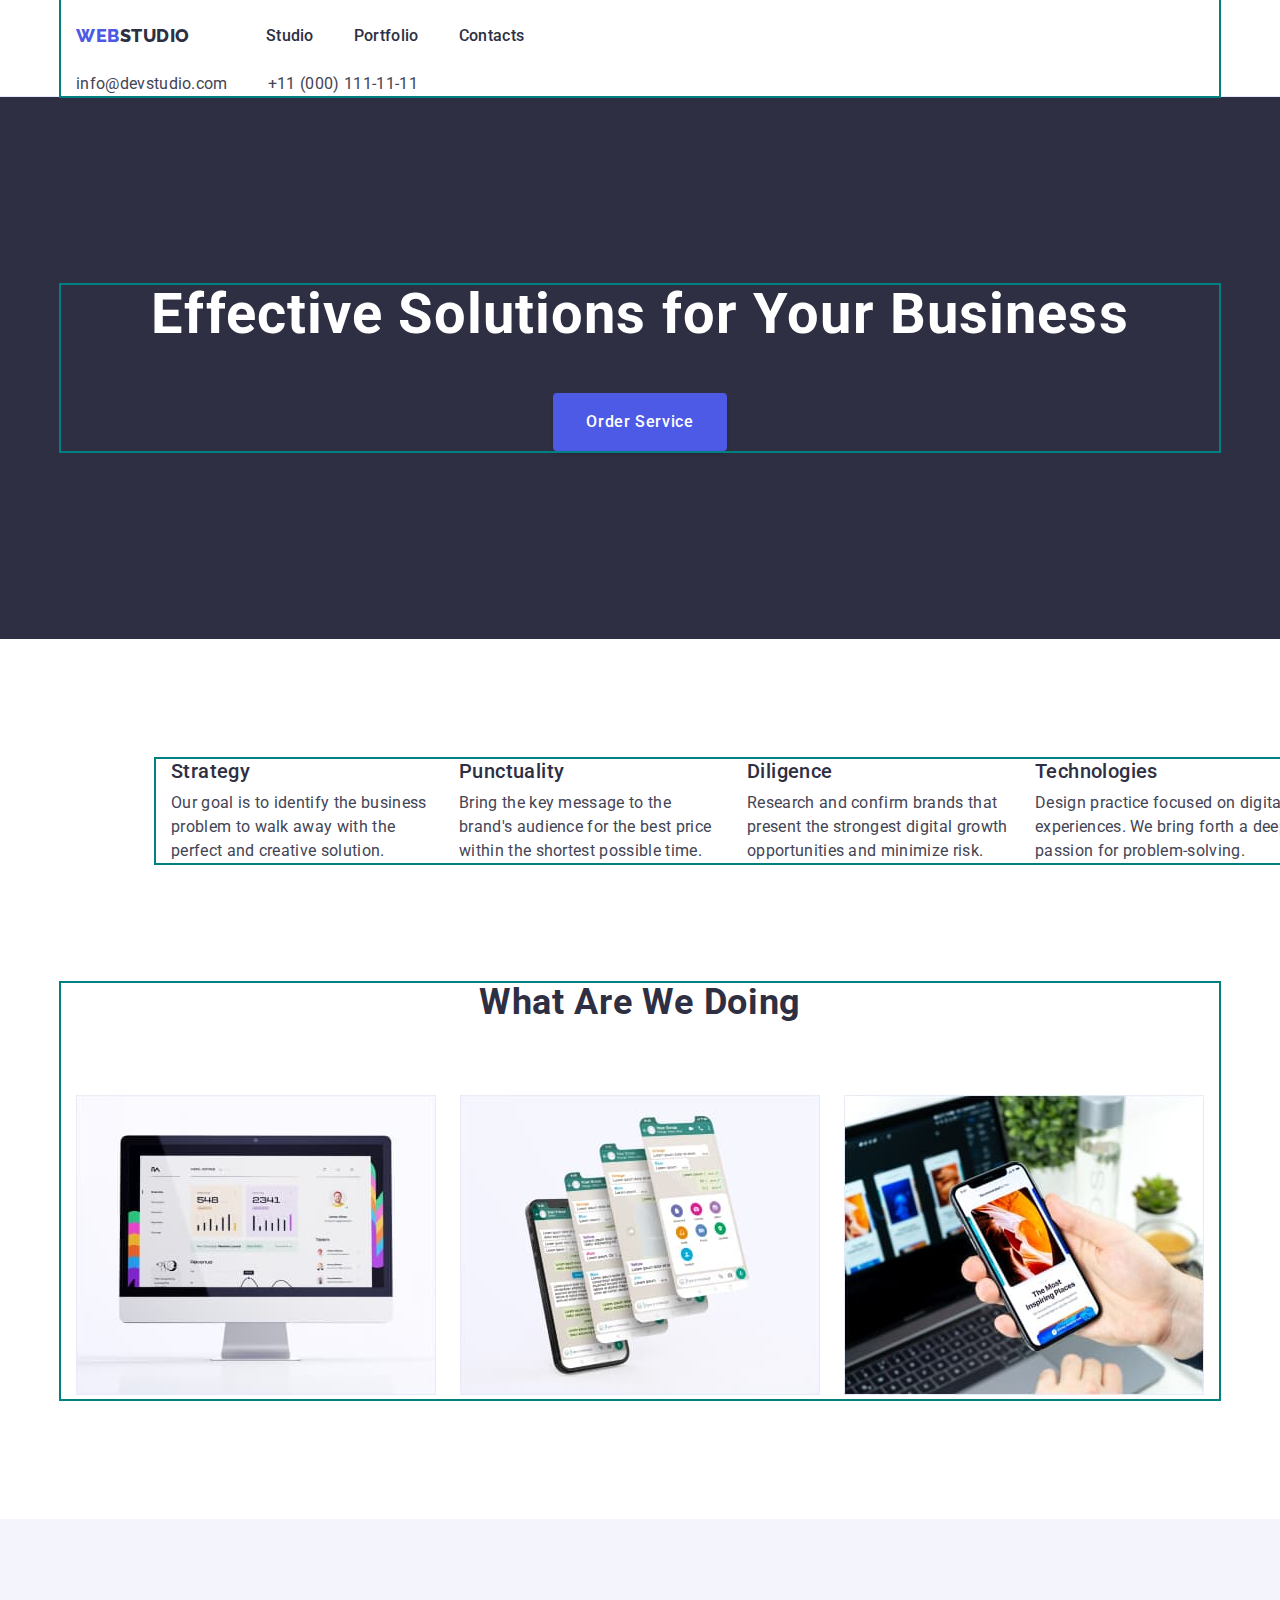
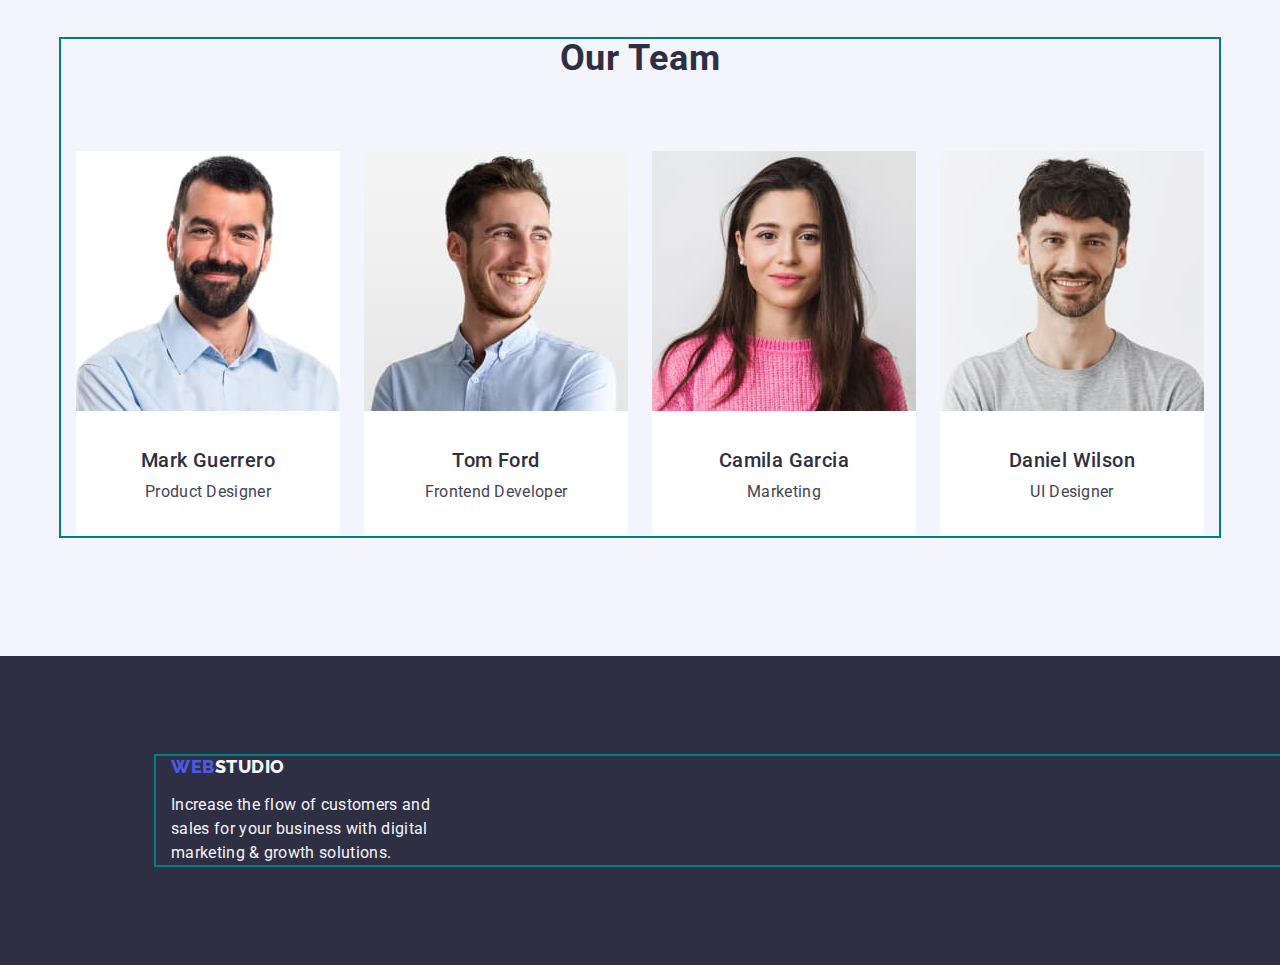
==== index.html @ 8ded78af "3333" ====
<!DOCTYPE html>
<html lang="en">
<head>
    <meta charset="UTF-8">
    <meta http-equiv="X-UA-Compatible" content="IE=edge">
    <meta name="viewport" content="width=device-width, initial-scale=1.0">
    <title>Homework</title>
    <link rel="preconnect" href="https://fonts.googleapis.com">
<link rel="preconnect" href="https://fonts.gstatic.com" crossorigin>
<link href="https://fonts.googleapis.com/css2?family=Raleway:wght@800&family=Roboto:wght@400;500;700&display=swap" rel="stylesheet">
<link rel="stylesheet" href="https://cdn.jsdelivr.net/npm/modern-normalize@1.1.0/modern-normalize.min.css"/>
<link rel="stylesheet" href="./css/styles.css" />
</head>
<body>
    <!-- =============== HEADER =============== -->
<header class="page-header">
    <div class="container">
        <nav class="page-navigation">
            <a class="logo link" href="./index.html" rel="noopener noreferrer">Web<span class="logo-span">Studio</span>
            </a>
            <ul class="nav-list">
                <li class="nav-item">
                    <a class="nav-link" href="./index.html" rel="noopener noreferrer">Studio</a>
                </li>
                <li class="nav-item">
                    <a class="nav-link" href="./portfolio.html" rel="noopener noreferrer">Portfolio</a>
                </li>
                <li class="nav-item">
                    <a class="nav-link" href="" rel="noopener noreferrer">Contacts</a>
                </li>
            </ul>
        </nav>
              <address class="page-address">
            <ul class="address-list">
                <li class="address-item">
                    <a class="header-contacts" href="mailto:info@devstudio.com">info@devstudio.com</a>
                </li>
                <li class="address-item">
                    <a class="header-contacts" href="tel:+110001111111">+11 (000) 111-11-11</a>
                </li>
            </ul>
        </address>
    </div>
 </header>
<main>
    <!-- =============== HERO =============== -->
    <section class="hero-section">
      <div class="container"><h1 class="hero-title">Effective Solutions
        for Your Business</h1>
    <button class="hero-btn" type="button">Order Service</button>
</div>
       
    </section>
    <!-- =============== ADVANTAGES =============== -->
    <section class="advantages-section">
       <div class="container">
        <h2 hidden>ADVANTAGES</h2>
        <ul class="advantages-list">
            <li class="advantages-item">
                <h3 class="advantages-title">
                    Strategy
                </h3>
                <p class="advantages-suptitle">Our goal is to identify the business
                    problem to walk away with the perfect and creative solution. </p>
            </li>
            <li class="advantages-item">
                <h3 class="advantages-title">
                    Punctuality
                </h3>
                <p class="advantages-suptitle">Bring the key message to the brand's audience for the best price within the
                    shortest possible time.</p>
            </li>
            <li class="advantages-item">
                <h3 class="advantages-title">
                    Diligence
                </h3>
                <p class="advantages-suptitle">Research and confirm brands that present the strongest digital growth
                    opportunities and minimize risk.</p>
            </li>
            <li class="advantages-item">
                <h3 class="advantages-title">
                    Technologies
                </h3>
                <p class="advantages-suptitle">Design practice focused on digital experiences. We bring forth a deep passion for
                    problem-solving.</p>
            </li>
        </ul>
       </div>
    </section>
    <!-- =============== ACTIVITY =============== -->
    <section class="activity-section">
        <div class="container">
            <h2 class="activity-title">What are we doing</h2>
            <ul class="activity-list">
                <li class="activity-item">
                    <img class="activity-img" src="./images/image1.jpg" alt="computer's version" width="360">
                </li>
                <li class="activity-item">
                    <img class="activity-img" src="./images/image2.jpg" alt="massenger's version" width="360">
                </li>
                <li class="activity-item">
                    <img class="activity-img" src="./images/image3.jpg" alt="mobile's version" width="360">
                </li>
            </ul>
        </div>
        </section>
    <!-- =============== OUR TEAM =============== -->
    <section class="team-section">
        <div class="container">
<h2 class="team-title">Our Team</h2>
<ul class="team-list">
    <li class="team-item">
        <img class="team-img" src="./images/image4.jpg" alt="Mark's photo" width="264">
        <h3 class="team-name">Mark Guerrero</h3>
        <p class="team-suptitle">Product Designer</p>
    </li>
    <li class="team-item">
        <img class="team-img" src="./images/image5.jpg" alt="Tom's photo" width="264">
        <h3 class="team-name">Tom Ford</h3>
        <p class="team-suptitle">Frontend Developer</p>
    </li>
    <li class="team-item">
        <img class="team-img" src="./images/image6.jpg" alt="Camila's photo" width="264">
        <h3 class="team-name">Camila Garcia</h3>
        <p class="team-suptitle">Marketing</p>
    </li>
    <li class="team-item">
        <img class="team-img" src="./images/image7.jpg" alt="Daniel's photo" width="264">
        <h3 class="team-name">Daniel Wilson</h3>
        <p class="team-suptitle">UI Designer</p>
    </li>
</ul>
        </div>

    </section>
</main>
<!-- =============== FOOTER =============== -->
    <footer class="footer-section">
       <div class="container">
        <a class="logo" href="./index.html" rel="noopener noreferrer">Web<span class="footer-logo">Studio</span>
        </a>
        <p class="footer-suptitle">Increase the flow of customers and sales for your business with digital marketing & growth
            solutions.</p>
       </div>
    </footer>
 
</body>
</html>
---- css/styles.css ----
:root 
{--main-bg-color: #FFFFFF;
--iris-btn-background: #4D5AE5;
--main-text-color: #2E2F42;
--slate-contacts-color: #434455;
--hover-ocean-color: #404BBF;
--cloud-suptitle-light: #F4F4FD;}

body 
{font-family: "Roboto", sans-serif;
    background-color: var(--main-bg-color);
    color: var(--slate-contacts-color);
font-style: normal;}

a {text-decoration: none;}
ul, ol {
  list-style-type: none;
  margin: 0;
  padding: 0;}
h1,
h2,
h3,
h4,
h5,
h6,
p {margin: 0;}

.container 
{width: 1158px;
outline: 2px solid teal;
margin: 0 auto;
padding: 0 15px;}

    /* ========= HEADER ========= */
   .page-header 
   {
    display: flex;
    border-bottom: 1px solid #e7e9fc;
    }

    .page-navigation
     {display: flex;
    align-items: center;}

.logo 
{font-family: 'Raleway', sans-serif;
    font-weight: 800;
    font-size: 18px;
    line-height: 1.17;
     letter-spacing: 0.03em;
    text-transform: uppercase;
    color: var(--iris-btn-background);}

    .logo-span
    {font-family: 'Raleway', sans-serif;
        font-weight: 800;
        font-size: 18px;
        line-height: 1.17;
          letter-spacing: 0.03em;
        text-transform: uppercase;    
        color: var(--main-text-color);
      margin-right: 76px;}

.nav-list
{display: flex;
gap: 40px;}

.nav-item {padding: 24px 0;}

 .nav-link 
 {  font-weight: 500;
  
    font-size: 16px;
    line-height: 1.5;
    letter-spacing: 0.02em;
    color: var(--main-text-color);}

    .nav-link:hover,
        .nav-link:focus 
        {color: var(--hover-ocean-color);}

    .page-address
    {font-style: normal;

  }

    .address-list {display: flex; 
    gap: 40px; 
  margin-left: auto;  }
    
  
    .header-contacts
    {   font-weight: 400;
        font-size: 16px;
        line-height: 1.5;
        letter-spacing: 0.02em;
        color: var(--slate-contacts-color);
     }

.header-contacts:hover,
.header-contacts:focus 
{color: var(--hover-ocean-color);}

        /* ========= HERO ========= */

 .hero-section
   {background-color: var(--main-text-color);
  padding: 188px 0;
  text-align: center;
  }

 .hero-title 
  {font-weight: 700;
    font-size: 56px;
    line-height: 1.07;
    
    letter-spacing: 0.02em;
    color: var(--main-bg-color);
  margin-bottom: 48px;}

    .hero-btn
    {font-family: "Roboto", sans-serif;
    display: inline-block;
  margin: 0 auto;
font-weight: 500;
    font-size: 16px;
  line-height: 1.5;
    letter-spacing: 0.04em;
  color: var(--main-bg-color);
    background-color: var(--iris-btn-background);
    cursor: pointer; 
  box-shadow: 0px 4px 4px rgba(0, 0, 0, 0.15);
      border-radius: 4px;
     padding: 16px 32px;
    border: 1px solid transparent;}
                  
  .hero-btn:hover,
  .hero-btn:focus
        { background-color: var(--hover-ocean-color);} 

        /* ========= ADVANTAGES ========= */
  .advantages-section {padding: 120px 156px;
 }
  

        .advantages-list 
        {display: flex;
            gap: 24px;}

  .advantages-item {width: 264px;}

        .advantages-title
        {font-weight: 500;
          font-size: 20px;
          line-height: 1.2;
          letter-spacing: 0.02em;      
          color: var(--main-text-color);
        margin-bottom: 8px;}

          .advantages-suptitle
          {font-weight: 400;
            font-size: 16px;
            line-height: 1.5;
           letter-spacing: 0.02em;
           color: var(--slate-contacts-color);}

           /* ========= ACTIVITY ========= */
.activity-section {padding-bottom: 120px;}

.activity-title
{font-weight: 700;
  font-size: 36px;
  line-height: 1.11;
  text-align: center;
  letter-spacing: 0.02em;
  text-transform: capitalize;
  color: var(--main-text-color);
margin-bottom: 72px;}

.activity-list
 {
   display: flex;
   gap: 24px;
 }

 /* ========= OUR TEAM ========= */
.team-section {background-color: var(--cloud-suptitle-light);
 padding-top: 120px;
 padding-bottom: 120px; 
}

.team-title
{font-weight: 700;
  font-size: 36px;
  line-height: 1.11;
  text-align: center;
  letter-spacing: 0.02em;
  text-transform: capitalize;
  color: var(--main-text-color);

margin-bottom: 72px;}

  .team-list  {
     display: flex;
     gap: 24px;
   }
  
  .team-item {background-color: var(--main-bg-color);
  width: calc((100% - 72px) / 4);}

  .team-name
  {font-weight: 500;
    font-size: 20px;
    line-height: 24px;
    text-align: center;
    letter-spacing: 0.02em;
      color: var(--main-text-color);
    padding: 32px 16px 0 16px;
  margin-bottom: 8px;}

      .team-suptitle
      {font-weight: 400;
        font-size: 16px;
        line-height: 24px;
        text-align: center;
        letter-spacing: 0.02em;
              color: var(--slate-contacts-color);
            padding-bottom: 32px;}

/* ========= FOOTER ========= */
.footer-section
{background-color: var(--main-text-color);
padding: 100px 0 100px 156px;
}

.logo
{font-family: 'Raleway', sans-serif;
  font-weight: 800;
  font-size: 18px;
  line-height: 1.17;
  letter-spacing: 0.03em;
  text-transform: uppercase;
  color: var(--iris-btn-background);}

  .footer-logo
  {font-family: 'Raleway', sans-serif;
    font-weight: 800;
    font-size: 18px;
    line-height: 1.17;
         letter-spacing: 0.03em;
    text-transform: uppercase;
      color: var(--cloud-suptitle-light);}

  .footer-suptitle
  {font-weight: 400;
    font-size: 16px;
    line-height: 1.5; 
    letter-spacing: 0.02em;
    color: var(--cloud-suptitle-light);
  width: 264px;
margin-top: 16px;}

    /* ========= PORTFOLIO ========= */
.portfolio-section 
{padding-top: 76px;
padding-bottom: 120px;}

.portfolio-btn-list 
{display: flex;
justify-content: center;
  gap: 24px;
margin-bottom: 72px;
padding: 0 427px 0 427px;}
  
.portfolio-btn
    {font-family: "Roboto", sans-serif;
      display: inline-block;
      font-weight: 500;
      font-size: 16px;
      line-height: 1.5;
      letter-spacing: 0.04em;
box-shadow: 0px 3px 1px rgba(0, 0, 0, 0.1), 0px 2px 1px rgba(0, 0, 0, 0.08), 0px 2px 2px rgba(0, 0, 0, 0.12);
  border-radius: 4px;
          color: var(--iris-btn-background);
        background-color: var(--cloud-suptitle-light);
      cursor: pointer;
    padding: 12px 24px; 
  
    border: 1px solid #e7e9fc;
    
    
}

      .portfolio-btn:hover,
      .portfolio-btn:focus
      {background-color: var(--hover-ocean-color);
        color: var(--main-bg-color); 
      border: 1px solid transparent;     }

.portfolio-image-list
{display: flex;
flex-wrap: wrap;
column-gap: 24px;
row-gap: 48px;

}

.portfolio-image-item
{border: 1px solid #E7E9FC;
  width: calc((100% - 48px) / 3);
}

.portfolio-image-title
{font-weight: 500;
  font-size: 20px;
  line-height: 1.2;
  letter-spacing: 0.02em;
  color: var(--main-text-color);
padding-top: 32px;
padding-left: 16px;
margin-bottom: 8px;}

  .portfolio-image-suptitle
  {font-weight: 400;
    font-size: 16px;
    line-height: 1.5;
      letter-spacing: 0.02em;
      color: var(--slate-contacts-color);
    padding-left: 16px;
  padding-bottom: 32px;}
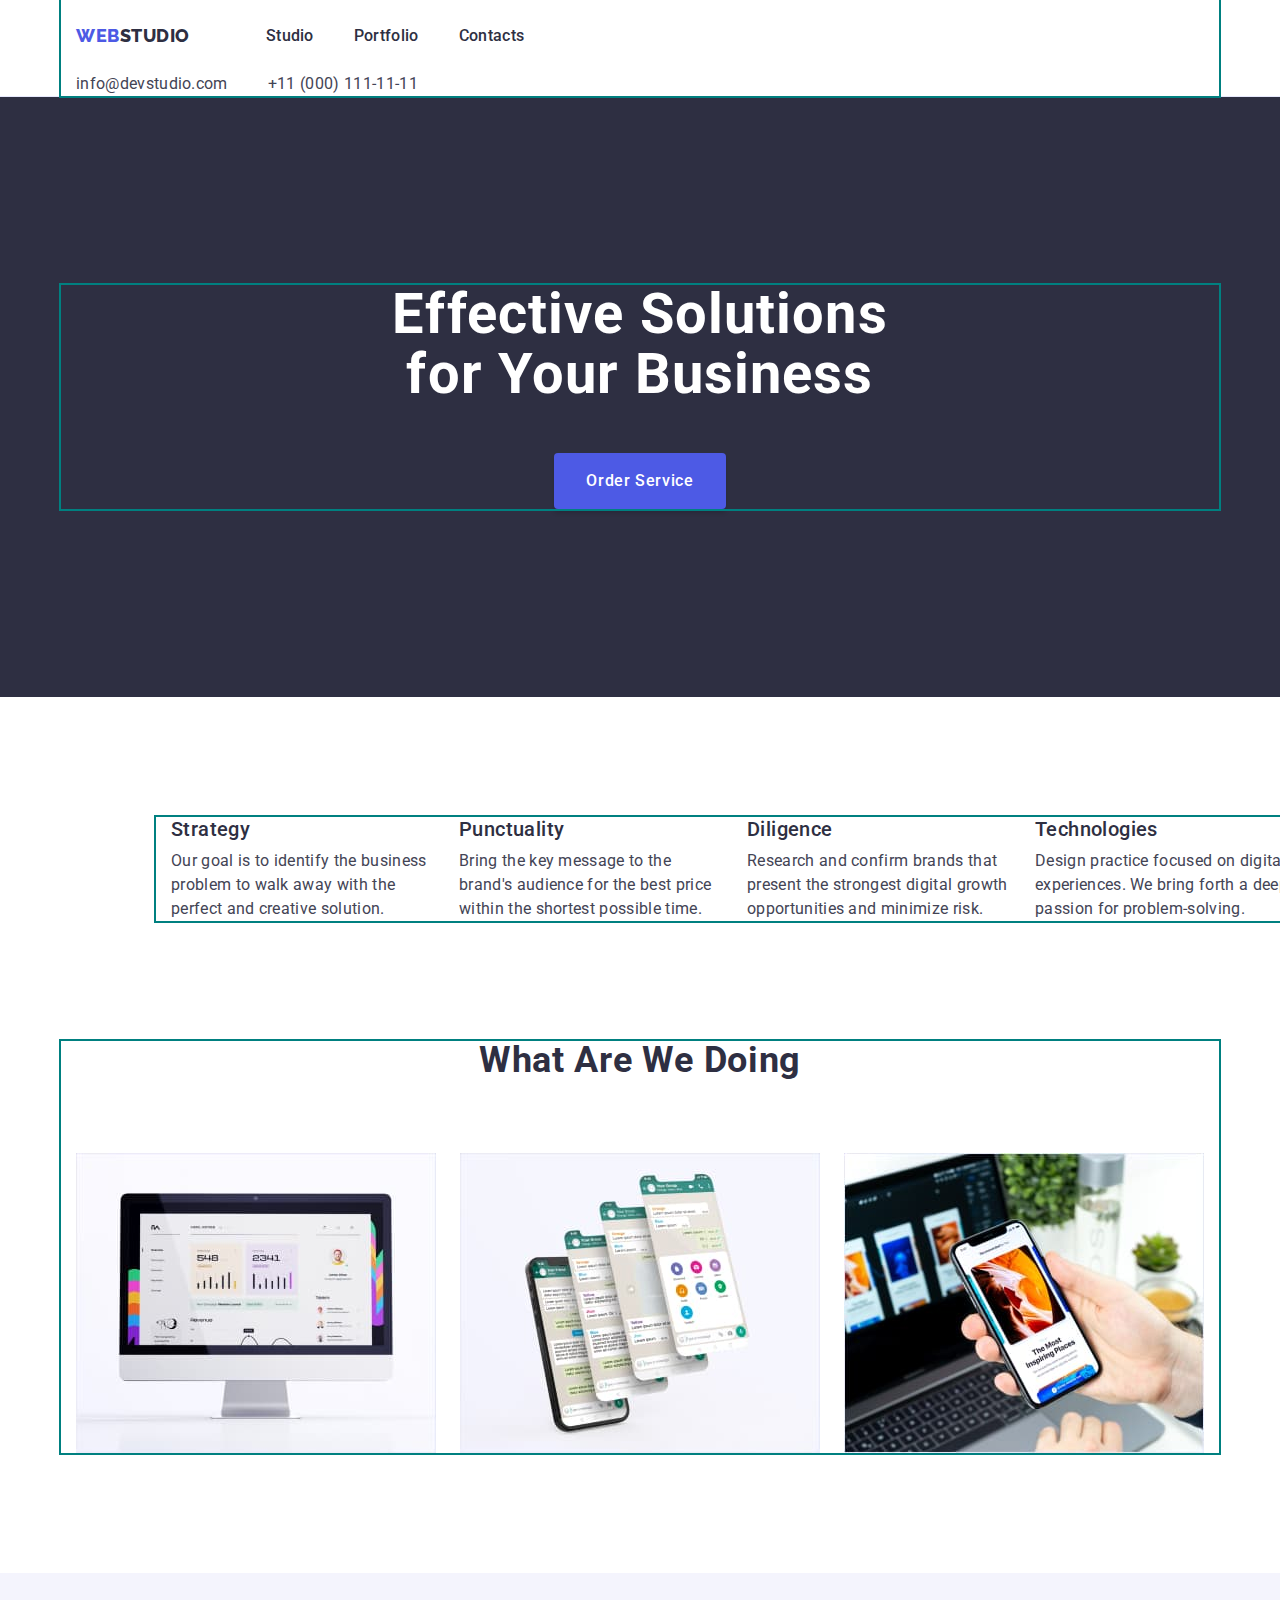
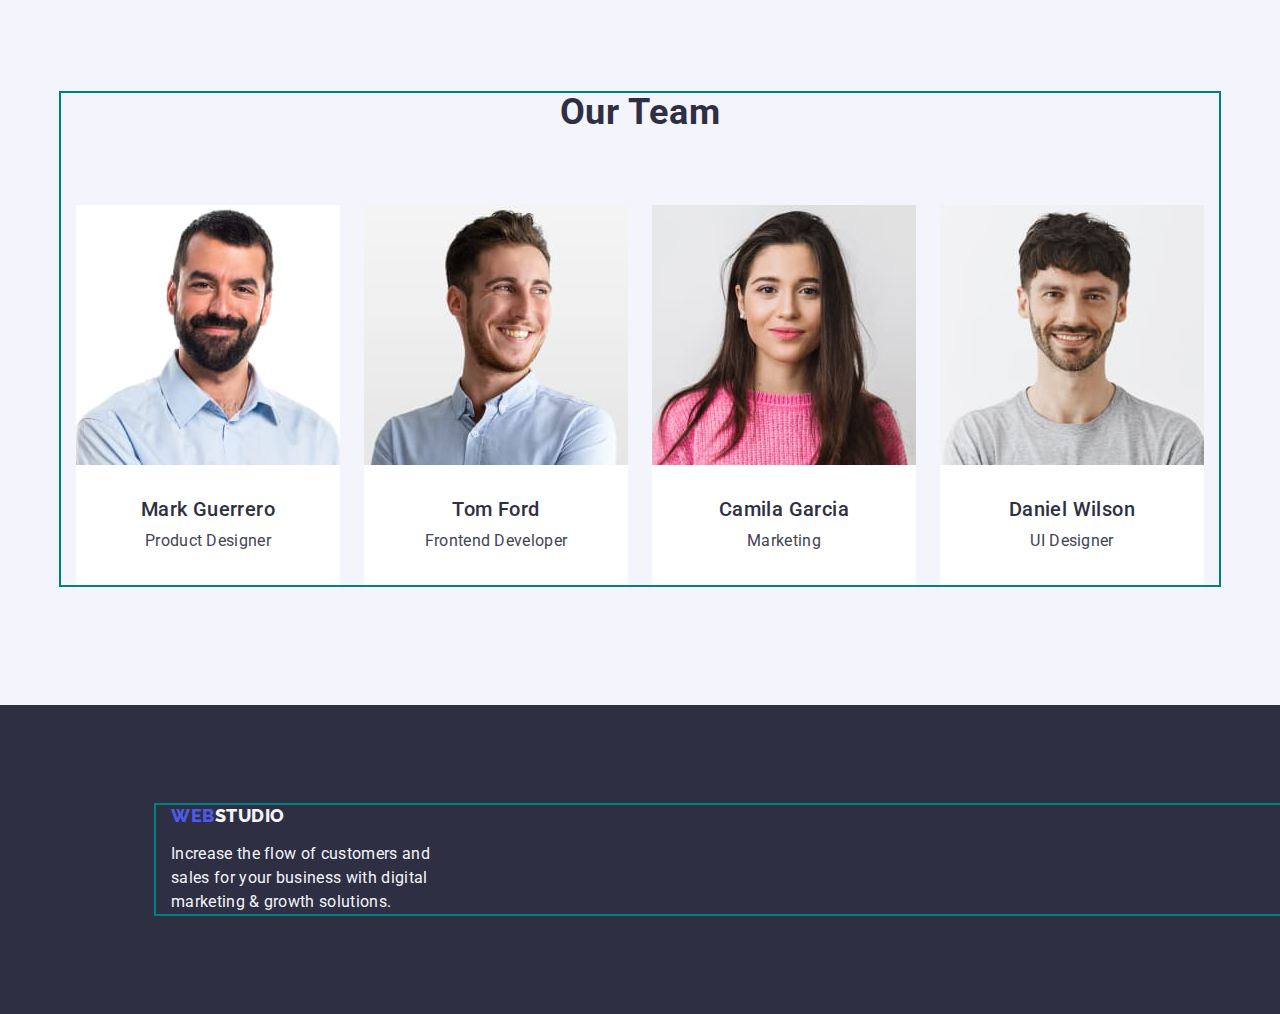
==== commit 77ddc09f: "333" ====
--- a/index.html
+++ b/index.html
@@ -14,7 +14,7 @@
 <body>
     <!-- =============== HEADER =============== -->
 <header class="page-header">
-    <div class="container">
+    <div class="header-container">
         <nav class="page-navigation">
             <a class="logo link" href="./index.html" rel="noopener noreferrer">Web<span class="logo-span">Studio</span>
             </a>
--- a/css/styles.css
+++ b/css/styles.css
@@ -33,39 +33,44 @@
 
     /* ========= HEADER ========= */
    .page-header 
-   {
-    display: flex;
-    border-bottom: 1px solid #e7e9fc;
-    }
+   {border-bottom: 1px solid #e7e9fc;    }
+
+   .header-container 
+   {width: 1158px;
+outline: 2px solid teal;
+margin: 0 auto;
+padding: 0 15px;}
 
     .page-navigation
      {display: flex;
-    align-items: center;}
+    align-items: center;
+  padding: 24px 0;}
 
 .logo 
 {font-family: 'Raleway', sans-serif;
     font-weight: 800;
     font-size: 18px;
     line-height: 1.17;
-     letter-spacing: 0.03em;
+    letter-spacing: 0.03em;
     text-transform: uppercase;
-    color: var(--iris-btn-background);}
+    color: var(--iris-btn-background);
+    margin-right: 76px;}
 
     .logo-span
     {font-family: 'Raleway', sans-serif;
         font-weight: 800;
         font-size: 18px;
         line-height: 1.17;
-          letter-spacing: 0.03em;
+      letter-spacing: 0.03em;
         text-transform: uppercase;    
         color: var(--main-text-color);
-      margin-right: 76px;}
+      }
 
 .nav-list
 {display: flex;
 gap: 40px;}
 
-.nav-item {padding: 24px 0;}
+.nav-item {}
 
  .nav-link 
  {  font-weight: 500;
@@ -113,10 +118,12 @@
   {font-weight: 700;
     font-size: 56px;
     line-height: 1.07;
-    
+    max-width: 496px;
     letter-spacing: 0.02em;
     color: var(--main-bg-color);
-  margin-bottom: 48px;}
+  
+  margin: 0 auto;
+}
 
     .hero-btn
     {font-family: "Roboto", sans-serif;
@@ -132,11 +139,15 @@
   box-shadow: 0px 4px 4px rgba(0, 0, 0, 0.15);
       border-radius: 4px;
      padding: 16px 32px;
-    border: 1px solid transparent;}
+     height: 56px;
+     border: none; 
+    margin-top: 48px;
+  display: block;}
                   
   .hero-btn:hover,
   .hero-btn:focus
-        { background-color: var(--hover-ocean-color);} 
+        { background-color: var(--hover-ocean-color);
+        border: 1px solid transparent;} 
 
         /* ========= ADVANTAGES ========= */
   .advantages-section {padding: 120px 156px;
@@ -182,6 +193,9 @@
    display: flex;
    gap: 24px;
  }
+ 
+ .activity-img 
+ {display: block;}
 
  /* ========= OUR TEAM ========= */
 .team-section {background-color: var(--cloud-suptitle-light);
@@ -200,11 +214,13 @@
 
 margin-bottom: 72px;}
 
-  .team-list  {
-     display: flex;
-     gap: 24px;
-   }
-  
+  .team-list  
+  {display: flex;
+     gap: 24px;   }
+  
+.team-img 
+{display: block;}
+
   .team-item {background-color: var(--main-bg-color);
   width: calc((100% - 72px) / 4);}
 
@@ -301,9 +317,10 @@
 {display: flex;
 flex-wrap: wrap;
 column-gap: 24px;
-row-gap: 48px;
-
-}
+row-gap: 48px;}
+
+.portfolio-image
+{display: block;}
 
 .portfolio-image-item
 {border: 1px solid #E7E9FC;
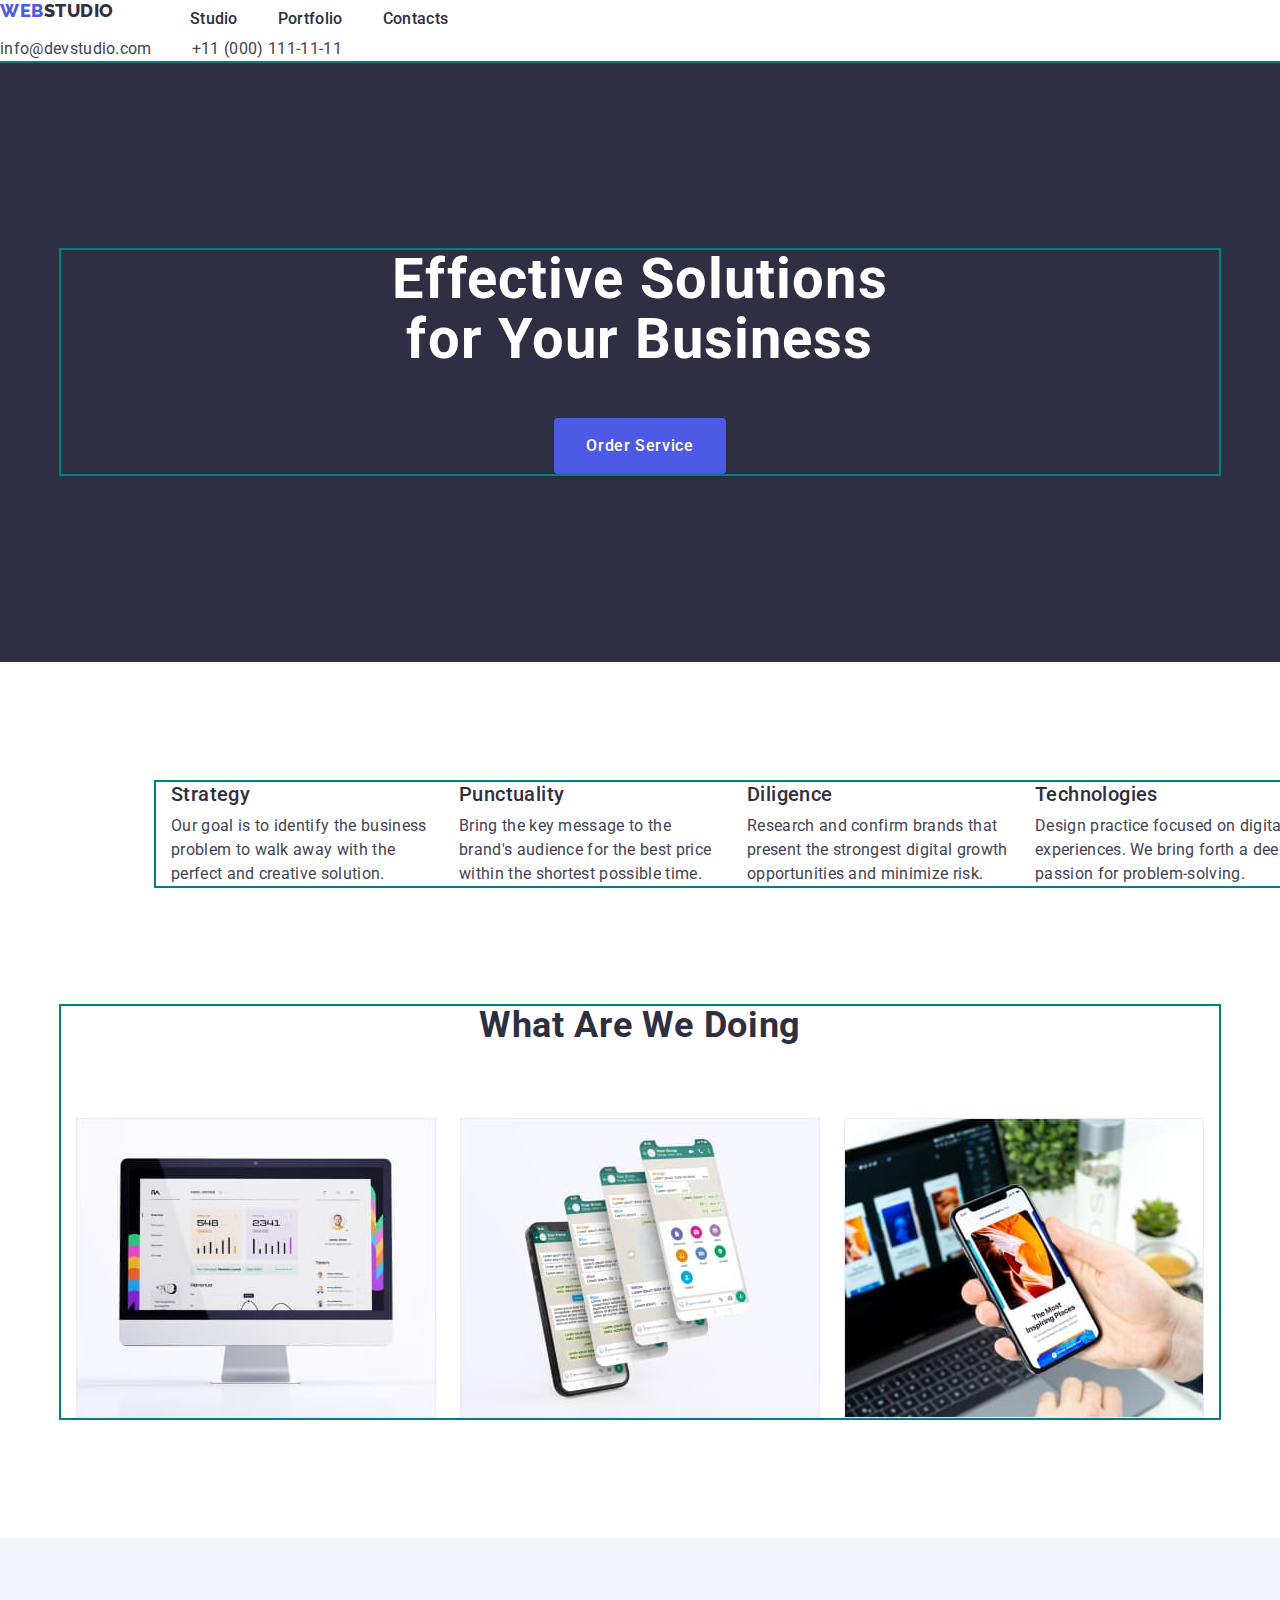
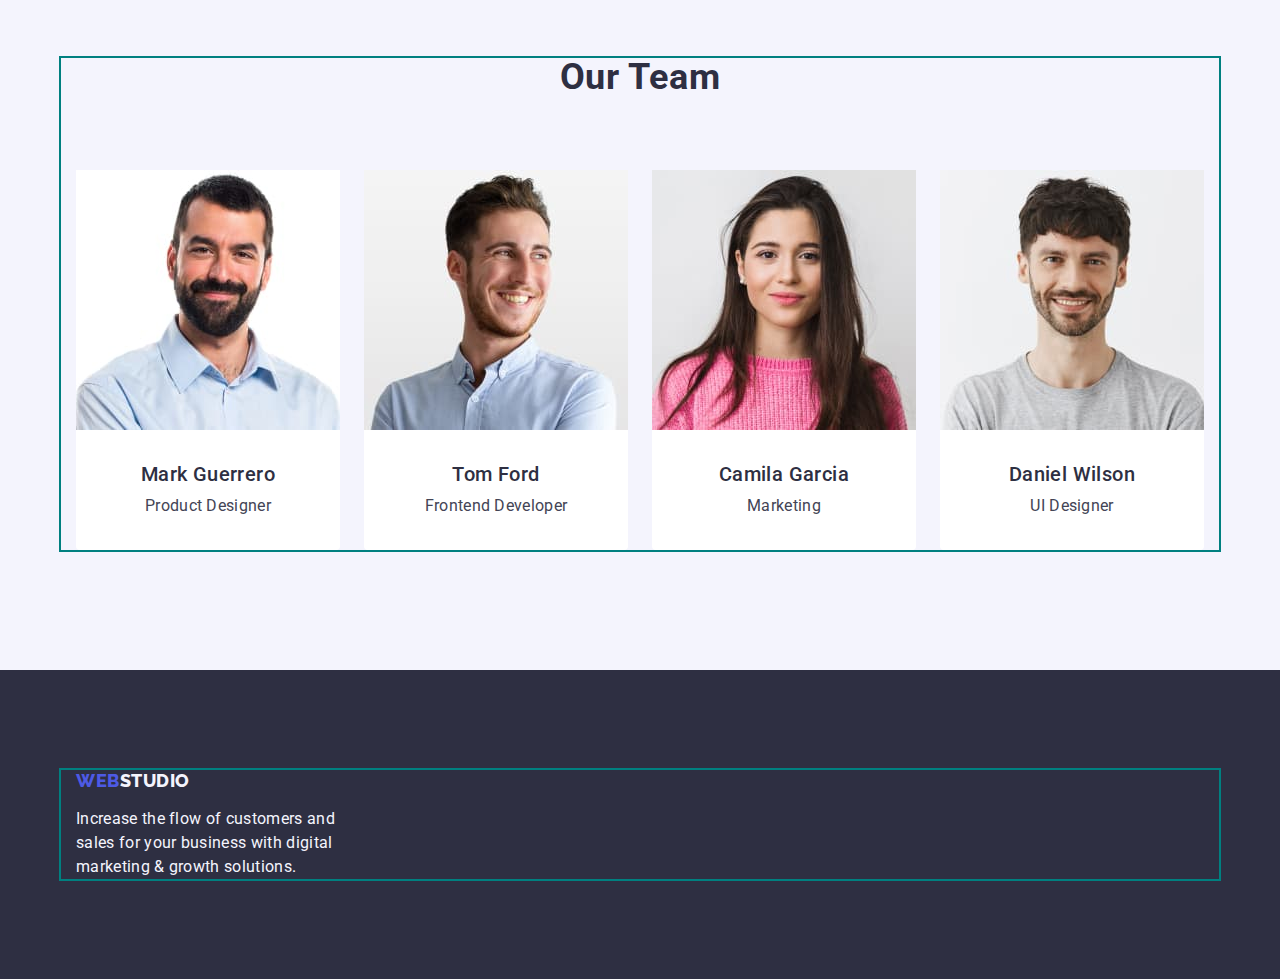
==== commit 2a68bea1: "3333333" ====
--- a/index.html
+++ b/index.html
@@ -111,23 +111,31 @@
 <ul class="team-list">
     <li class="team-item">
         <img class="team-img" src="./images/image4.jpg" alt="Mark's photo" width="264">
-        <h3 class="team-name">Mark Guerrero</h3>
-        <p class="team-suptitle">Product Designer</p>
+        <div class="names-container">
+            <h3 class="team-name">Mark Guerrero</h3>
+            <p class="team-suptitle">Product Designer</p>
+        </div>
     </li>
     <li class="team-item">
         <img class="team-img" src="./images/image5.jpg" alt="Tom's photo" width="264">
+       <div class="names-container">
         <h3 class="team-name">Tom Ford</h3>
-        <p class="team-suptitle">Frontend Developer</p>
+    <p class="team-suptitle">Frontend Developer</p>
+</div>
     </li>
     <li class="team-item">
         <img class="team-img" src="./images/image6.jpg" alt="Camila's photo" width="264">
+       <div class="names-container">
         <h3 class="team-name">Camila Garcia</h3>
         <p class="team-suptitle">Marketing</p>
+       </div>
     </li>
     <li class="team-item">
         <img class="team-img" src="./images/image7.jpg" alt="Daniel's photo" width="264">
-        <h3 class="team-name">Daniel Wilson</h3>
+       <div class="names-container">
+         <h3 class="team-name">Daniel Wilson</h3>
         <p class="team-suptitle">UI Designer</p>
+       </div>
     </li>
 </ul>
         </div>
--- a/css/styles.css
+++ b/css/styles.css
@@ -33,18 +33,16 @@
 
     /* ========= HEADER ========= */
    .page-header 
-   {border-bottom: 1px solid #e7e9fc;    }
+   {border-bottom: 1px solid #e7e9fc; 
+    }
 
    .header-container 
-   {width: 1158px;
-outline: 2px solid teal;
-margin: 0 auto;
-padding: 0 15px;}
+   {outline: 2px solid teal;}
 
     .page-navigation
      {display: flex;
     align-items: center;
-  padding: 24px 0;}
+  }
 
 .logo 
 {font-family: 'Raleway', sans-serif;
@@ -74,7 +72,7 @@
 
  .nav-link 
  {  font-weight: 500;
-  
+  padding: 24px 0;
     font-size: 16px;
     line-height: 1.5;
     letter-spacing: 0.02em;
@@ -140,7 +138,8 @@
       border-radius: 4px;
      padding: 16px 32px;
      height: 56px;
-     border: none; 
+     min-width: 169px;
+    border: none;
     margin-top: 48px;
   display: block;}
                   
@@ -152,7 +151,9 @@
         /* ========= ADVANTAGES ========= */
   .advantages-section {padding: 120px 156px;
  }
-  
+
+ .hidden-title 
+ {}
 
         .advantages-list 
         {display: flex;
@@ -211,7 +212,6 @@
   letter-spacing: 0.02em;
   text-transform: capitalize;
   color: var(--main-text-color);
-
 margin-bottom: 72px;}
 
   .team-list  
@@ -222,7 +222,11 @@
 {display: block;}
 
   .team-item {background-color: var(--main-bg-color);
+    border-radius: 0px 0px 4px 4px;
   width: calc((100% - 72px) / 4);}
+
+.names-container 
+{padding: 32px 16px;}
 
   .team-name
   {font-weight: 500;
@@ -231,22 +235,21 @@
     text-align: center;
     letter-spacing: 0.02em;
       color: var(--main-text-color);
-    padding: 32px 16px 0 16px;
+   
   margin-bottom: 8px;}
 
       .team-suptitle
       {font-weight: 400;
-        font-size: 16px;
-        line-height: 24px;
-        text-align: center;
-        letter-spacing: 0.02em;
-              color: var(--slate-contacts-color);
-            padding-bottom: 32px;}
+      font-size: 16px;
+    line-height: 24px;
+     text-align: center;
+    letter-spacing: 0.02em;
+      color: var(--slate-contacts-color);}
 
 /* ========= FOOTER ========= */
 .footer-section
 {background-color: var(--main-text-color);
-padding: 100px 0 100px 156px;
+padding: 100px 0 ;
 }
 
 .logo
@@ -256,7 +259,9 @@
   line-height: 1.17;
   letter-spacing: 0.03em;
   text-transform: uppercase;
-  color: var(--iris-btn-background);}
+  color: var(--iris-btn-background);
+display: inline-block;
+margin-bottom: 16px;}
 
   .footer-logo
   {font-family: 'Raleway', sans-serif;
@@ -274,19 +279,19 @@
     letter-spacing: 0.02em;
     color: var(--cloud-suptitle-light);
   width: 264px;
-margin-top: 16px;}
+}
 
     /* ========= PORTFOLIO ========= */
 .portfolio-section 
-{padding-top: 76px;
-padding-bottom: 120px;}
+{padding-top: 96px;
+  padding-bottom: 120px;}
 
 .portfolio-btn-list 
 {display: flex;
 justify-content: center;
   gap: 24px;
 margin-bottom: 72px;
-padding: 0 427px 0 427px;}
+}
   
 .portfolio-btn
     {font-family: "Roboto", sans-serif;
@@ -301,11 +306,7 @@
         background-color: var(--cloud-suptitle-light);
       cursor: pointer;
     padding: 12px 24px; 
-  
-    border: 1px solid #e7e9fc;
-    
-    
-}
+      border: 1px solid #e7e9fc;   }
 
       .portfolio-btn:hover,
       .portfolio-btn:focus
@@ -321,6 +322,11 @@
 
 .portfolio-image
 {display: block;}
+
+.port-text-container 
+{padding: 32px 16px;
+border: 1px solid #e7e9fc;
+border-top: none;}
 
 .portfolio-image-item
 {border: 1px solid #E7E9FC;
@@ -333,8 +339,6 @@
   line-height: 1.2;
   letter-spacing: 0.02em;
   color: var(--main-text-color);
-padding-top: 32px;
-padding-left: 16px;
 margin-bottom: 8px;}
 
   .portfolio-image-suptitle
@@ -343,7 +347,6 @@
     line-height: 1.5;
       letter-spacing: 0.02em;
       color: var(--slate-contacts-color);
-    padding-left: 16px;
-  padding-bottom: 32px;}
+    }
 
             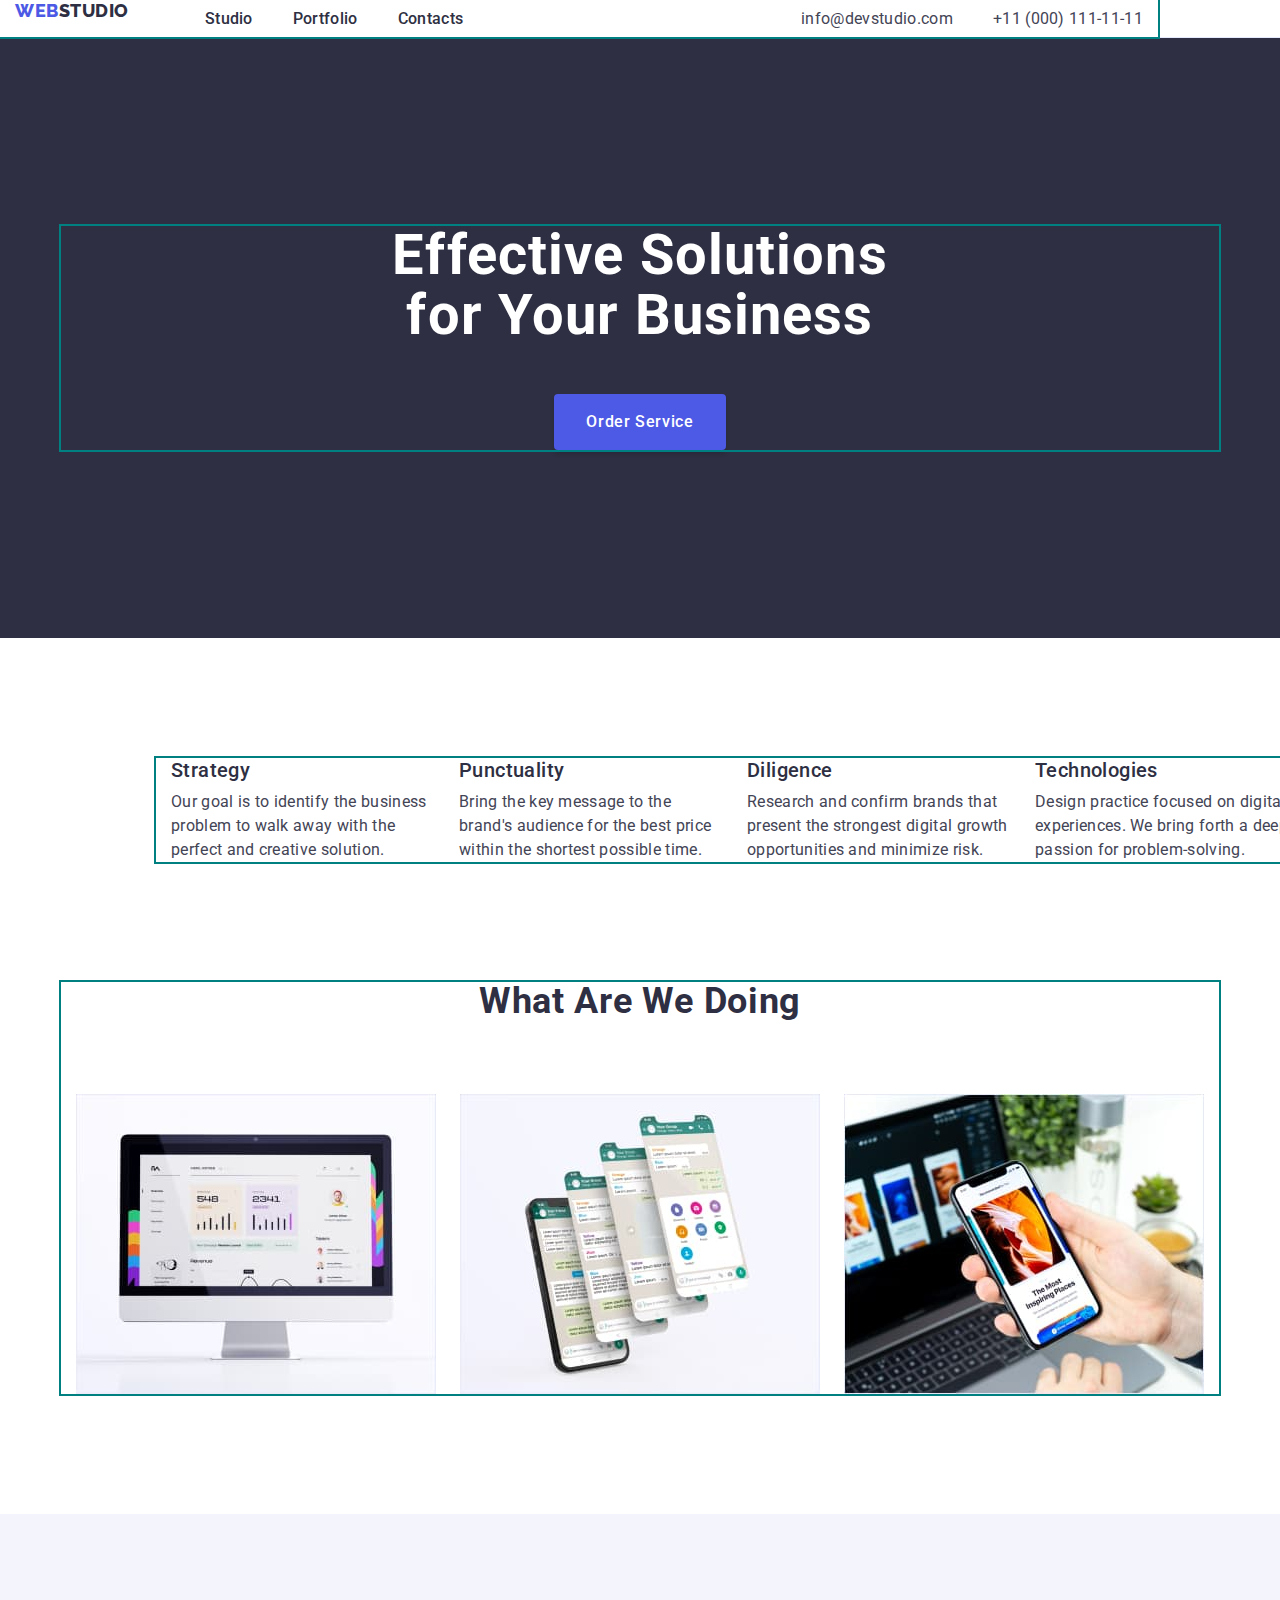
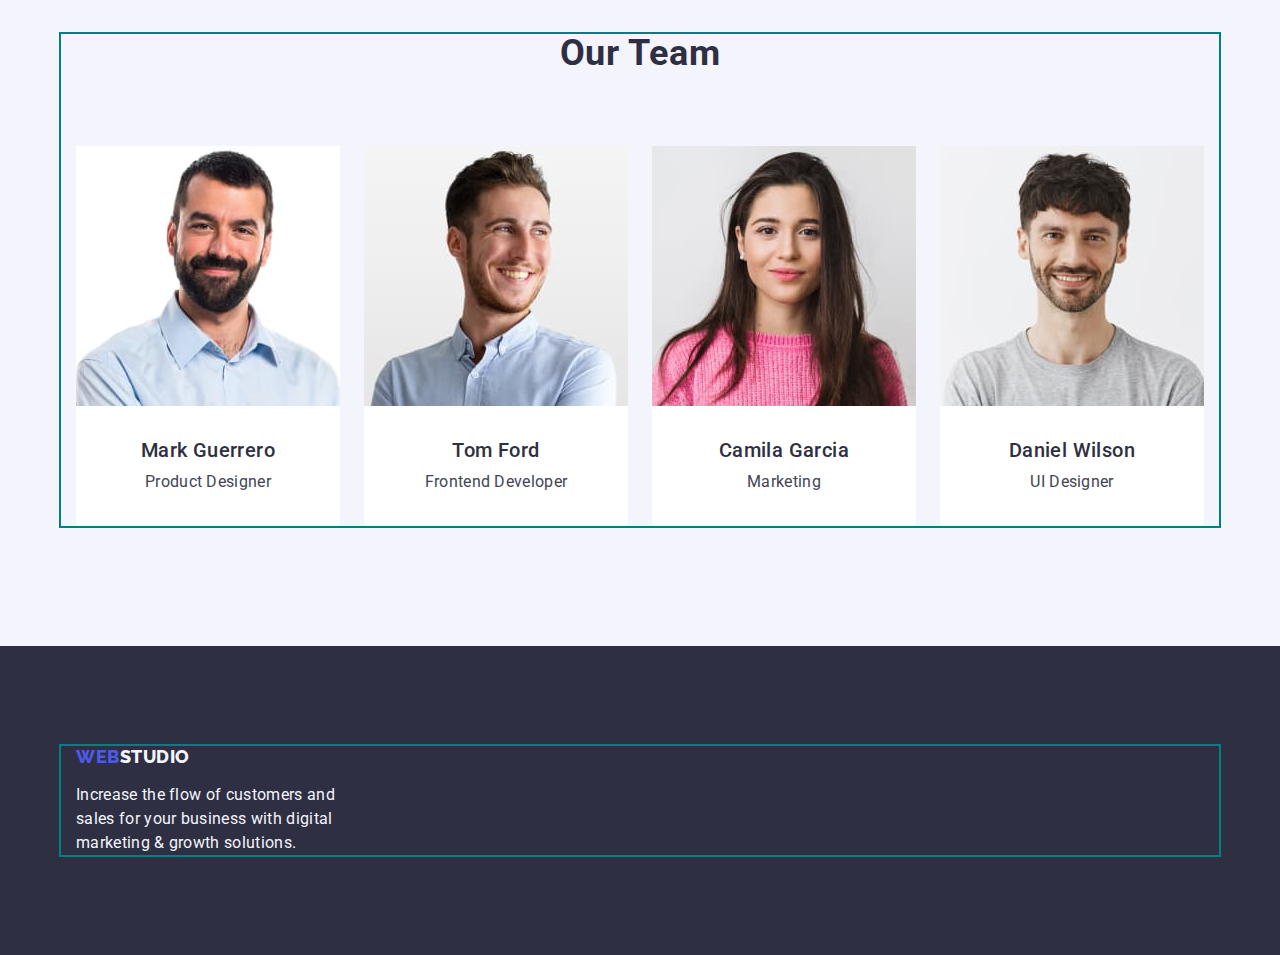
==== commit 332b8c4f: "333" ====
--- a/index.html
+++ b/index.html
@@ -54,7 +54,7 @@
     <!-- =============== ADVANTAGES =============== -->
     <section class="advantages-section">
        <div class="container">
-        <h2 hidden>ADVANTAGES</h2>
+        <h2 class="visually-hidden" hidden>ADVANTAGES</h2>
         <ul class="advantages-list">
             <li class="advantages-item">
                 <h3 class="advantages-title">
--- a/css/styles.css
+++ b/css/styles.css
@@ -37,7 +37,12 @@
     }
 
    .header-container 
-   {outline: 2px solid teal;}
+   {outline: 2px solid teal;
+  display: flex;
+width: 1158px;
+padding: 0 15px;
+justify-content: center;
+align-items: center;}
 
     .page-navigation
      {display: flex;
@@ -84,14 +89,13 @@
 
     .page-address
     {font-style: normal;
-
+      margin-left: auto;
   }
 
     .address-list {display: flex; 
     gap: 40px; 
-  margin-left: auto;  }
-    
-  
+   }
+      
     .header-contacts
     {   font-weight: 400;
         font-size: 16px;
@@ -152,8 +156,8 @@
   .advantages-section {padding: 120px 156px;
  }
 
- .hidden-title 
- {}
+.visually-hidden
+ {overflow: hidden;}
 
         .advantages-list 
         {display: flex;
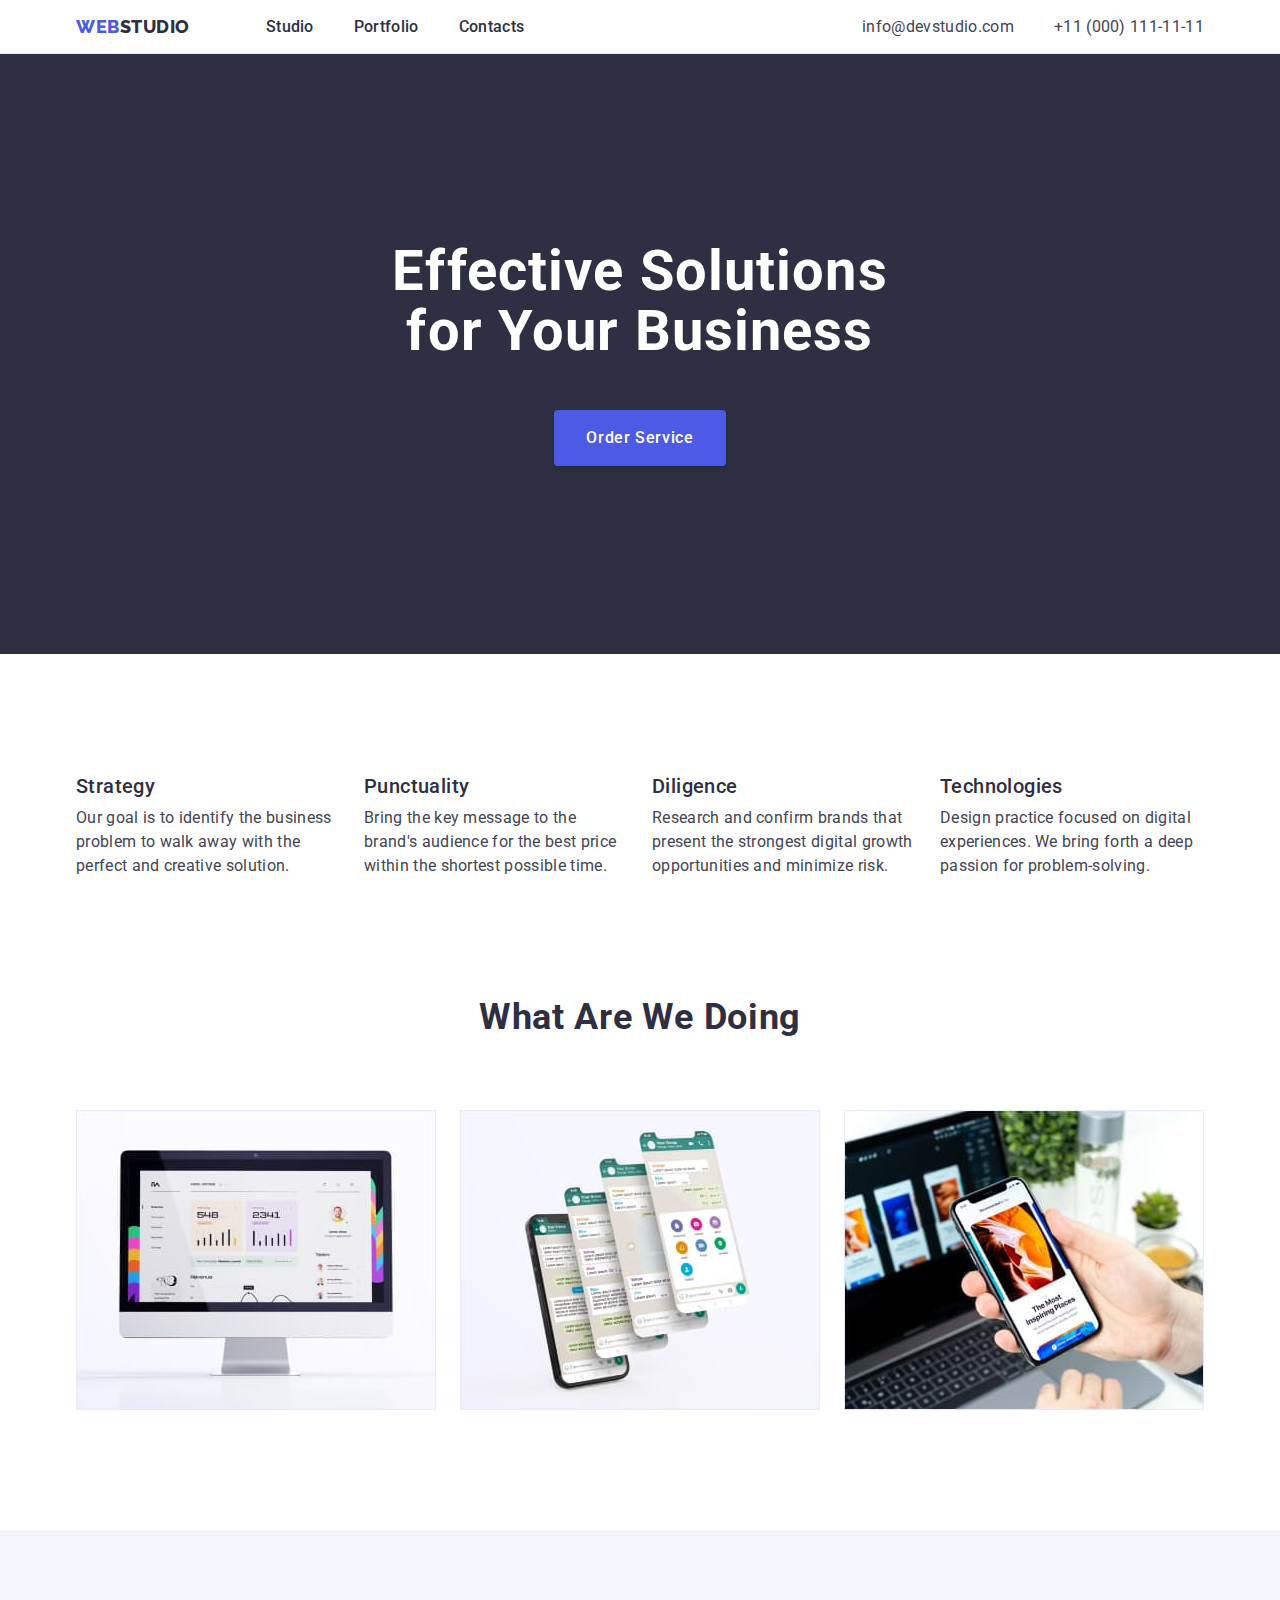
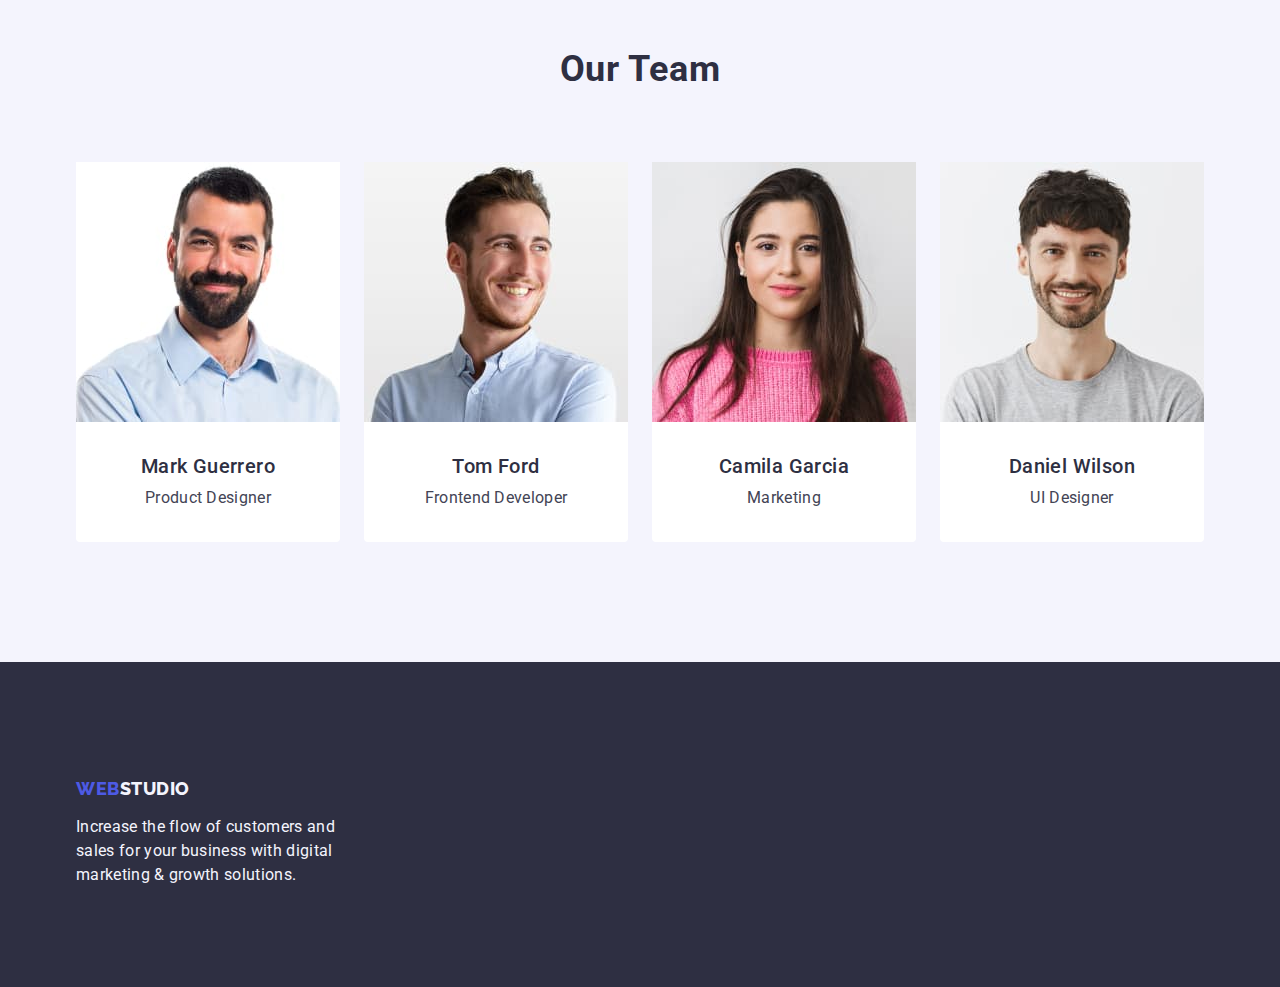
==== commit 744cf413: "333" ====
--- a/index.html
+++ b/index.html
@@ -14,8 +14,8 @@
 <body>
     <!-- =============== HEADER =============== -->
 <header class="page-header">
-    <div class="header-container">
-        <nav class="page-navigation">
+    <div class="container header-container">
+        <nav class="page-nav">
             <a class="logo link" href="./index.html" rel="noopener noreferrer">Web<span class="logo-span">Studio</span>
             </a>
             <ul class="nav-list">
@@ -54,7 +54,7 @@
     <!-- =============== ADVANTAGES =============== -->
     <section class="advantages-section">
        <div class="container">
-        <h2 class="visually-hidden" hidden>ADVANTAGES</h2>
+        <h2 class="visually-hidden">ADVANTAGES</h2>
         <ul class="advantages-list">
             <li class="advantages-item">
                 <h3 class="advantages-title">
--- a/css/styles.css
+++ b/css/styles.css
@@ -12,7 +12,8 @@
     color: var(--slate-contacts-color);
 font-style: normal;}
 
-a {text-decoration: none;}
+a {text-decoration: none;
+}
 ul, ol {
   list-style-type: none;
   margin: 0;
@@ -26,8 +27,8 @@
 p {margin: 0;}
 
 .container 
-{width: 1158px;
-outline: 2px solid teal;
+{  /* outline: 2px solid teal; */
+  width: 1158px;
 margin: 0 auto;
 padding: 0 15px;}
 
@@ -37,35 +38,37 @@
     }
 
    .header-container 
-   {outline: 2px solid teal;
-  display: flex;
-width: 1158px;
-padding: 0 15px;
-justify-content: center;
-align-items: center;}
-
-    .page-navigation
+ {
+  padding: 0 15px;
+display: flex;
+align-items: center;
+}
+
+    .page-nav
      {display: flex;
     align-items: center;
   }
 
 .logo 
-{font-family: 'Raleway', sans-serif;
+{ margin-right: 76px;
+ margin-top: 16px;
+    
+  font-family: 'Raleway', sans-serif;
     font-weight: 800;
     font-size: 18px;
     line-height: 1.17;
     letter-spacing: 0.03em;
     text-transform: uppercase;
-    color: var(--iris-btn-background);
-    margin-right: 76px;}
+    color: var(--iris-btn-background);    }
 
     .logo-span
-    {font-family: 'Raleway', sans-serif;
+    {  font-family: 'Raleway', sans-serif;
         font-weight: 800;
         font-size: 18px;
         line-height: 1.17;
       letter-spacing: 0.03em;
-        text-transform: uppercase;    
+        text-transform: uppercase;  
+
         color: var(--main-text-color);
       }
 
@@ -76,8 +79,10 @@
 .nav-item {}
 
  .nav-link 
- {  font-weight: 500;
-  padding: 24px 0;
+ { padding-top: 24px;
+  padding-bottom: 24px;
+  
+  font-weight: 500;
     font-size: 16px;
     line-height: 1.5;
     letter-spacing: 0.02em;
@@ -153,11 +158,12 @@
         border: 1px solid transparent;} 
 
         /* ========= ADVANTAGES ========= */
-  .advantages-section {padding: 120px 156px;
- }
+  .advantages-section 
+  {padding-top: 120px;
+  padding-bottom: 120px; }
 
 .visually-hidden
- {overflow: hidden;}
+ {display: none;}
 
         .advantages-list 
         {display: flex;
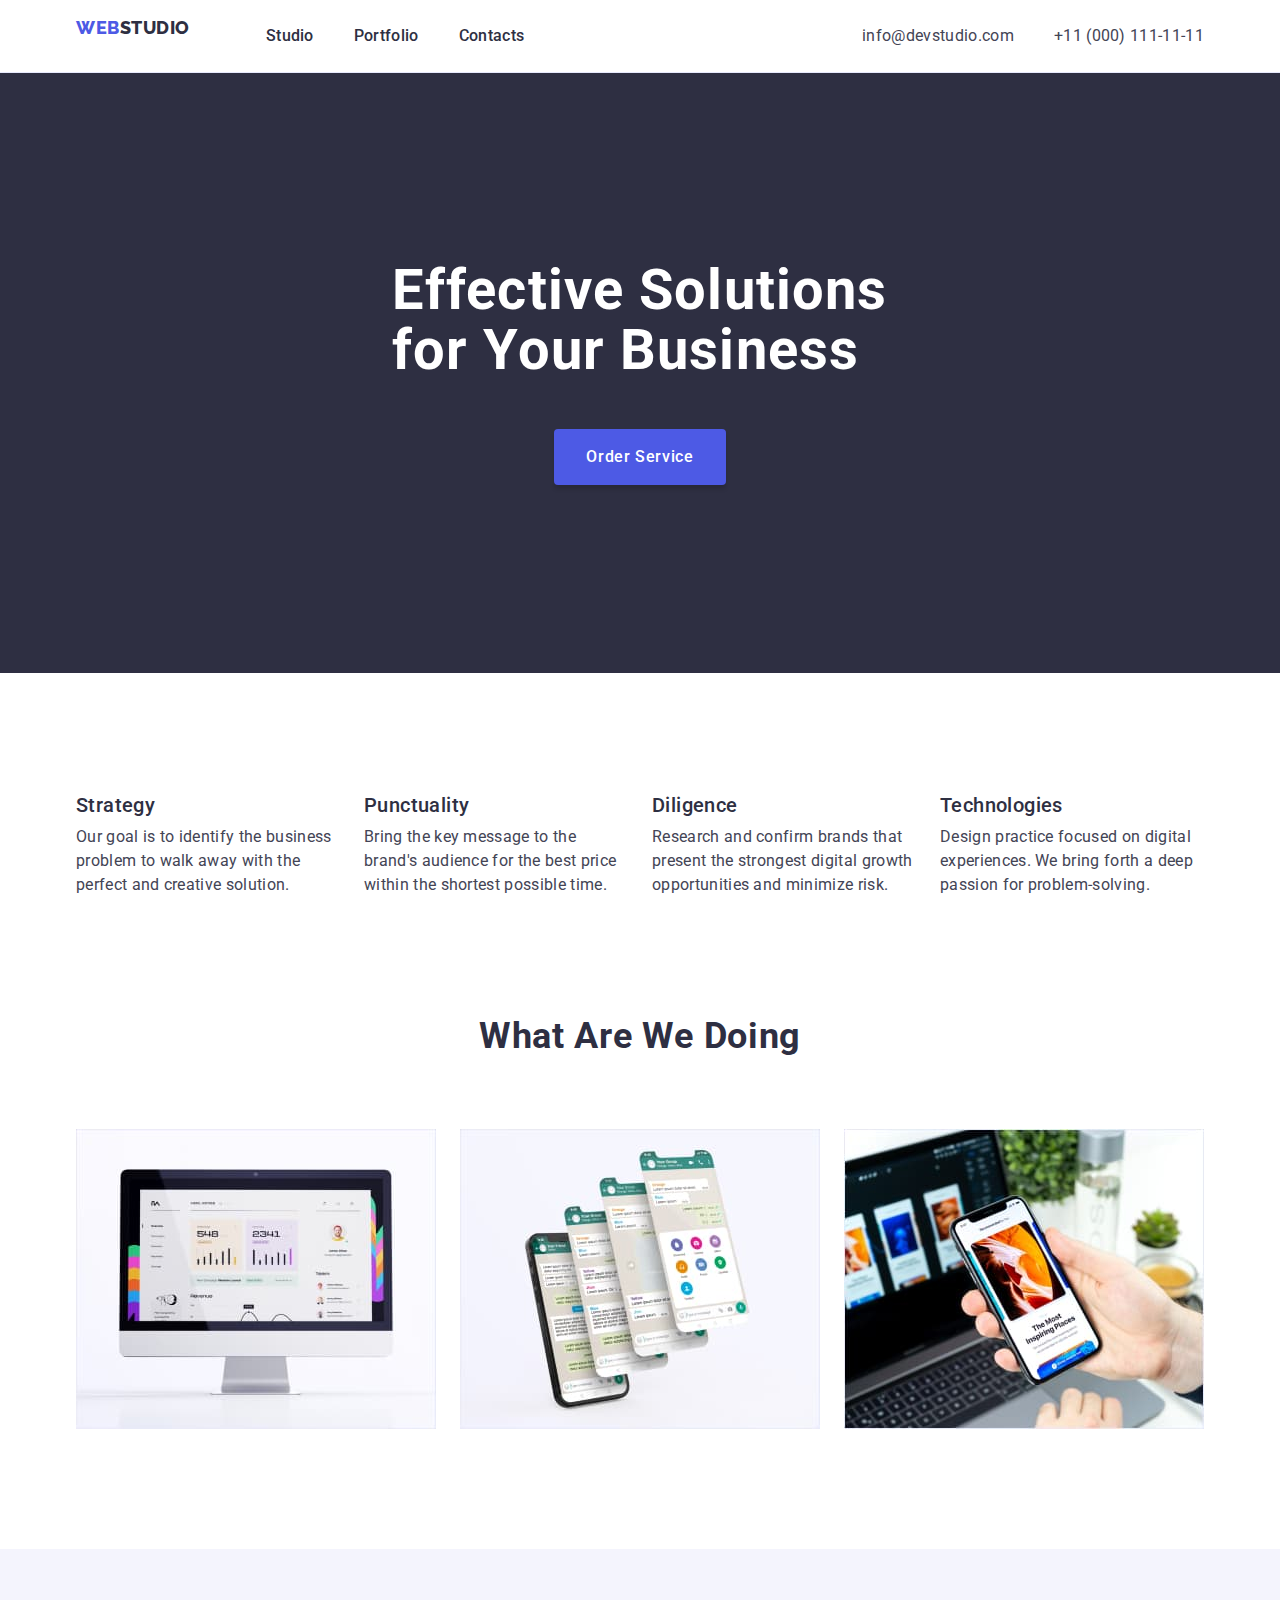
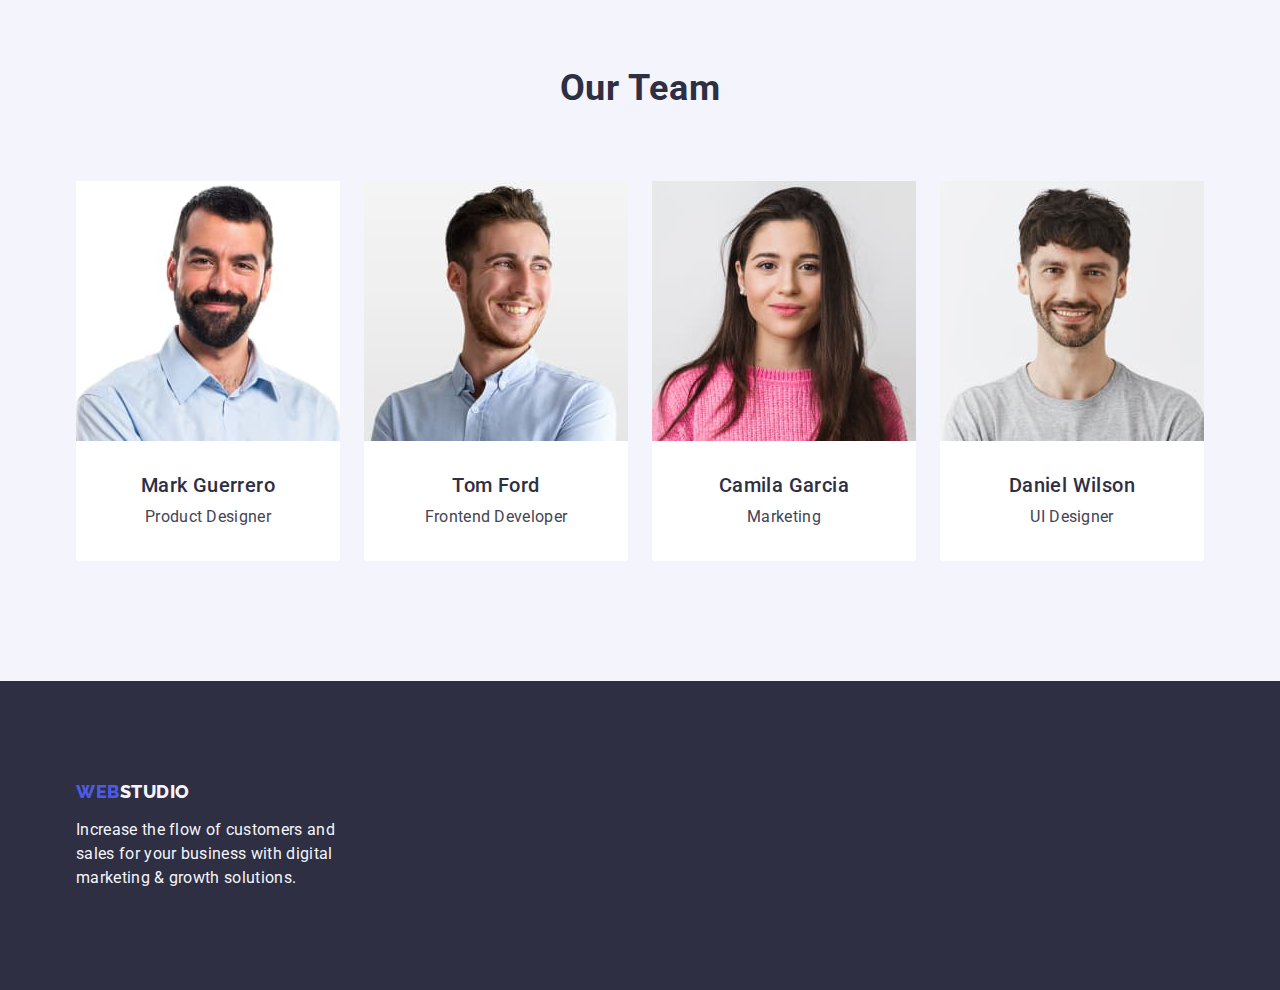
==== commit d084a91b: "333" ====
--- a/index.html
+++ b/index.html
@@ -16,7 +16,7 @@
 <header class="page-header">
     <div class="container header-container">
         <nav class="page-nav">
-            <a class="logo link" href="./index.html" rel="noopener noreferrer">Web<span class="logo-span">Studio</span>
+            <a class="logo" href="./index.html" rel="noopener noreferrer">Web<span class="logo-span">Studio</span>
             </a>
             <ul class="nav-list">
                 <li class="nav-item">
--- a/css/styles.css
+++ b/css/styles.css
@@ -4,7 +4,8 @@
 --main-text-color: #2E2F42;
 --slate-contacts-color: #434455;
 --hover-ocean-color: #404BBF;
---cloud-suptitle-light: #F4F4FD;}
+--cloud-suptitle-light: #F4F4FD;
+--portfolio-button-shadow: #e7e9fc;}
 
 body 
 {font-family: "Roboto", sans-serif;
@@ -30,28 +31,27 @@
 {  /* outline: 2px solid teal; */
   width: 1158px;
 margin: 0 auto;
-padding: 0 15px;}
+padding: 0 15px;
+}
 
     /* ========= HEADER ========= */
    .page-header 
-   {border-bottom: 1px solid #e7e9fc; 
-    }
-
+   {border-bottom: 1px solid var(--portfolio-button-shadow); }
+   
    .header-container 
- {
+ {margin-top: 0;
   padding: 0 15px;
 display: flex;
 align-items: center;
 }
 
-    .page-nav
-     {display: flex;
-    align-items: center;
-  }
+.page-nav
+{display: flex;
+align-items: center;}
 
 .logo 
 { margin-right: 76px;
- margin-top: 16px;
+
     
   font-family: 'Raleway', sans-serif;
     font-weight: 800;
@@ -74,14 +74,16 @@
 
 .nav-list
 {display: flex;
-gap: 40px;}
+gap: 40px;
+
+}
 
 .nav-item {}
 
  .nav-link 
  { padding-top: 24px;
   padding-bottom: 24px;
-  
+  display: block;
   font-weight: 500;
     font-size: 16px;
     line-height: 1.5;
@@ -118,7 +120,7 @@
  .hero-section
    {background-color: var(--main-text-color);
   padding: 188px 0;
-  text-align: center;
+  
   }
 
  .hero-title 
@@ -163,11 +165,22 @@
   padding-bottom: 120px; }
 
 .visually-hidden
- {display: none;}
+ {position: absolute;
+  width: 1px;
+  height: 1px;
+  margin: -1px;
+  border: 0;
+  padding: 0;
+  white-space: nowrap;
+  clip-path: inset(100%);
+  clip: rect(0 0 0 0);
+  overflow: hidden;}
 
         .advantages-list 
         {display: flex;
-            gap: 24px;}
+            gap: 24px;
+          
+          }
 
   .advantages-item {width: 264px;}
 
@@ -310,19 +323,23 @@
       font-size: 16px;
       line-height: 1.5;
       letter-spacing: 0.04em;
-box-shadow: 0px 3px 1px rgba(0, 0, 0, 0.1), 0px 2px 1px rgba(0, 0, 0, 0.08), 0px 2px 2px rgba(0, 0, 0, 0.12);
   border-radius: 4px;
           color: var(--iris-btn-background);
         background-color: var(--cloud-suptitle-light);
       cursor: pointer;
     padding: 12px 24px; 
-      border: 1px solid #e7e9fc;   }
+  border: none;
+        }
 
       .portfolio-btn:hover,
       .portfolio-btn:focus
       {background-color: var(--hover-ocean-color);
         color: var(--main-bg-color); 
-      border: 1px solid transparent;     }
+        box-shadow: 0px 3px 1px rgba(0, 0, 0, 0.1),
+         0px 2px 1px rgba(0, 0, 0, 0.08),
+         0px 2px 2px rgba(0, 0, 0, 0.12);
+       
+       }
 
 .portfolio-image-list
 {display: flex;
@@ -335,11 +352,11 @@
 
 .port-text-container 
 {padding: 32px 16px;
-border: 1px solid #e7e9fc;
+border: 1px solid var(--portfolio-button-shadow);
 border-top: none;}
 
 .portfolio-image-item
-{border: 1px solid #E7E9FC;
+{border: 1px solid var(--portfolio-button-shadow);
   width: calc((100% - 48px) / 3);
 }
 
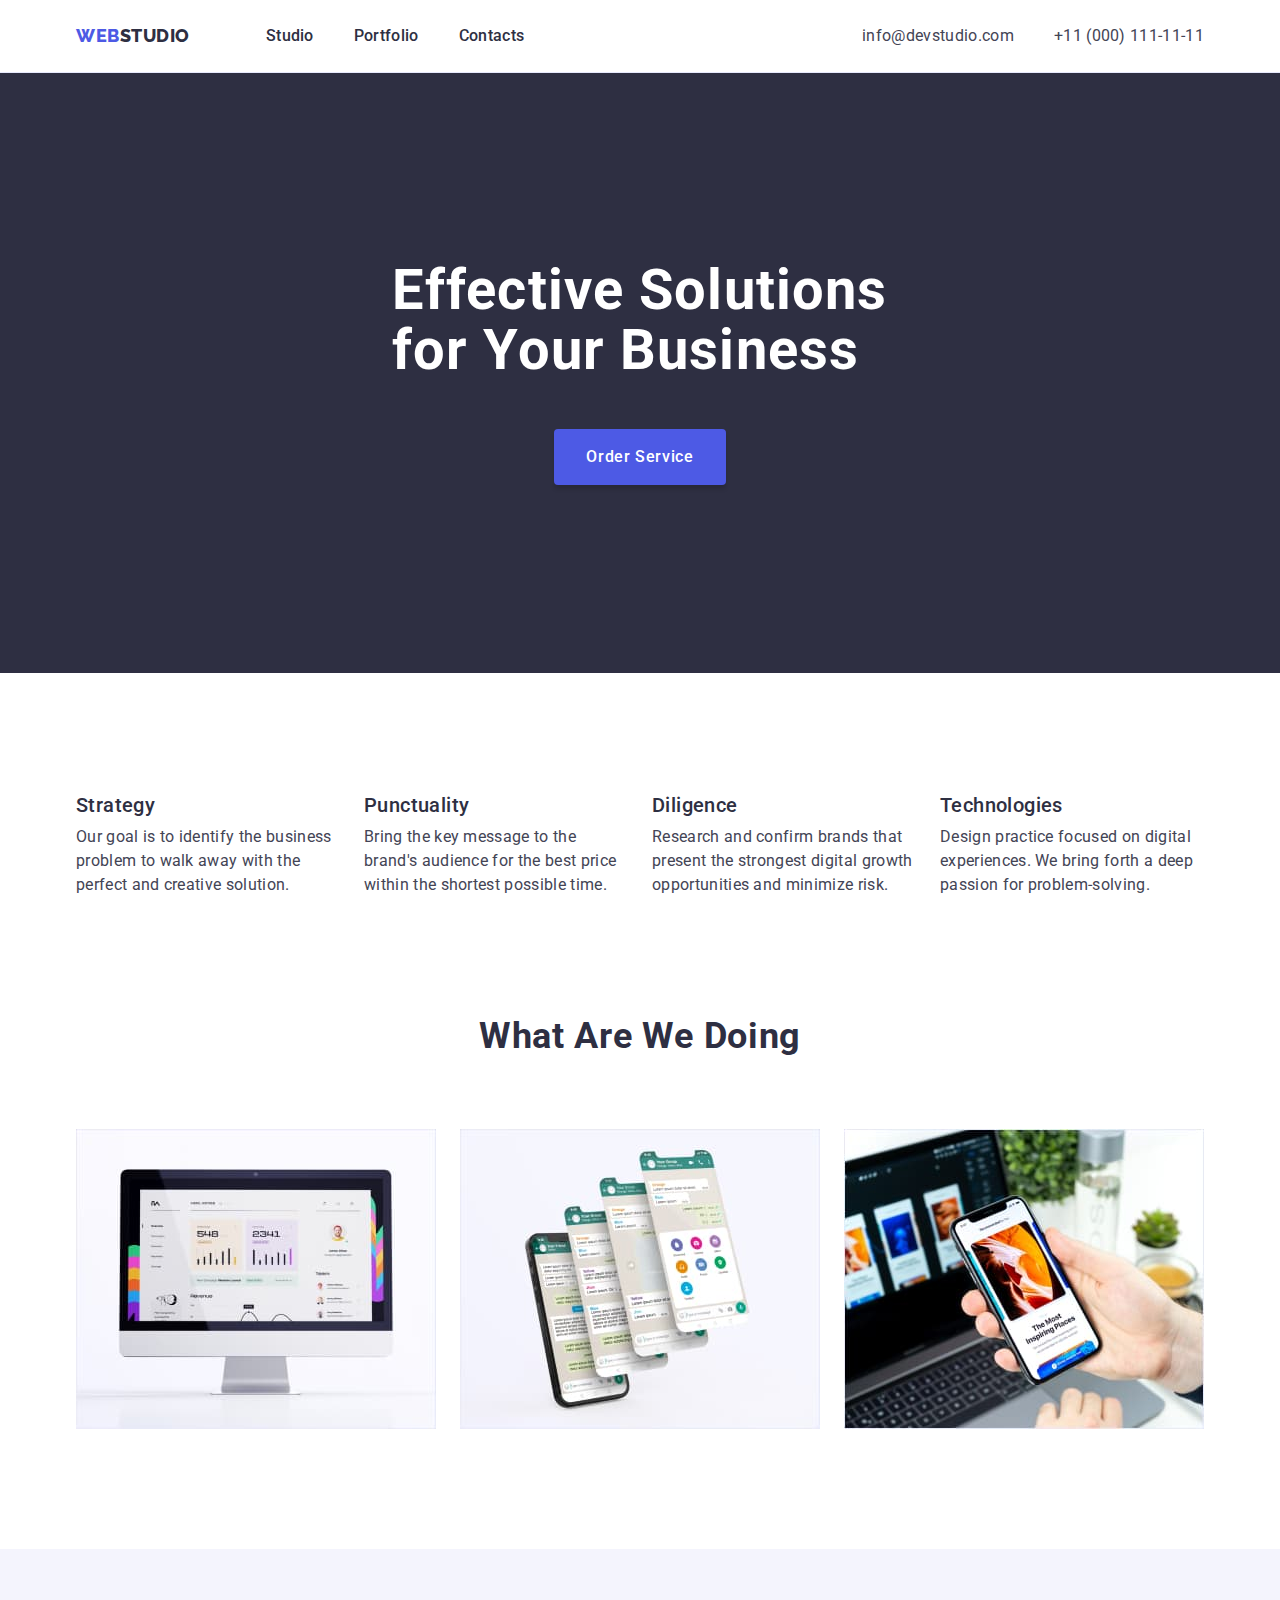
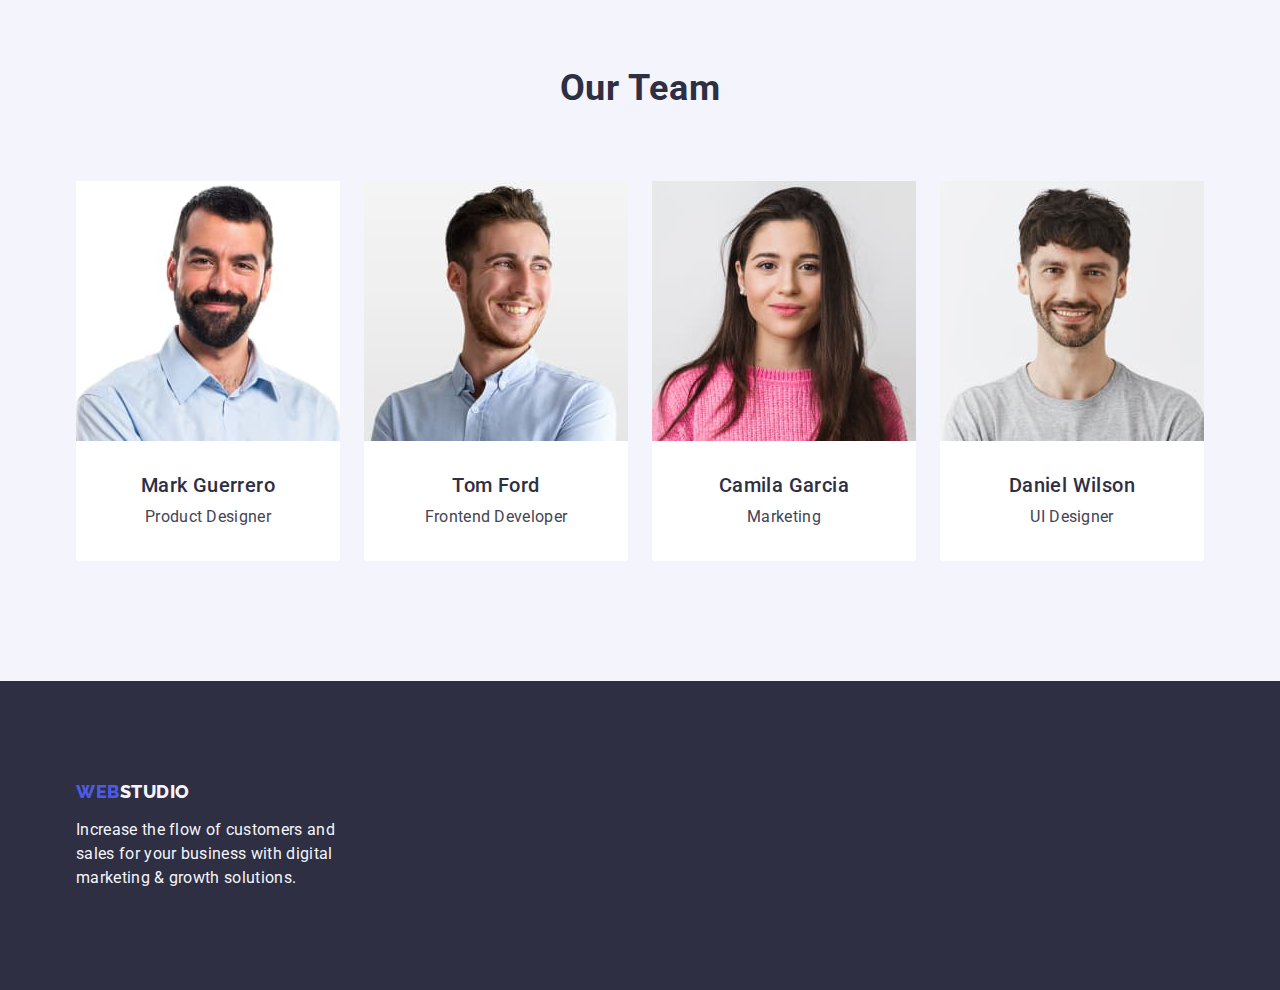
==== commit 7a80edbf: "333" ====
--- a/index.html
+++ b/index.html
@@ -5,6 +5,7 @@
     <meta http-equiv="X-UA-Compatible" content="IE=edge">
     <meta name="viewport" content="width=device-width, initial-scale=1.0">
     <title>Homework</title>
+<link rel="shortcut icon" href="./images/compass-drafting-solid.svg" type="image/svg">
     <link rel="preconnect" href="https://fonts.googleapis.com">
 <link rel="preconnect" href="https://fonts.gstatic.com" crossorigin>
 <link href="https://fonts.googleapis.com/css2?family=Raleway:wght@800&family=Roboto:wght@400;500;700&display=swap" rel="stylesheet">
@@ -145,7 +146,7 @@
 <!-- =============== FOOTER =============== -->
     <footer class="footer-section">
        <div class="container">
-        <a class="logo" href="./index.html" rel="noopener noreferrer">Web<span class="footer-logo">Studio</span>
+        <a class="logo-foot" href="./index.html" rel="noopener noreferrer">Web<span class="footer-logo">Studio</span>
         </a>
         <p class="footer-suptitle">Increase the flow of customers and sales for your business with digital marketing & growth
             solutions.</p>
--- a/css/styles.css
+++ b/css/styles.css
@@ -14,7 +14,7 @@
 font-style: normal;}
 
 a {text-decoration: none;
-}
+  }
 ul, ol {
   list-style-type: none;
   margin: 0;
@@ -28,7 +28,8 @@
 p {margin: 0;}
 
 .container 
-{  /* outline: 2px solid teal; */
+{  
+  /* outline: 2px solid teal; */
   width: 1158px;
 margin: 0 auto;
 padding: 0 15px;
@@ -39,7 +40,7 @@
    {border-bottom: 1px solid var(--portfolio-button-shadow); }
    
    .header-container 
- {margin-top: 0;
+ {
   padding: 0 15px;
 display: flex;
 align-items: center;
@@ -52,7 +53,7 @@
 .logo 
 { margin-right: 76px;
 
-    
+
   font-family: 'Raleway', sans-serif;
     font-weight: 800;
     font-size: 18px;
@@ -130,7 +131,6 @@
     max-width: 496px;
     letter-spacing: 0.02em;
     color: var(--main-bg-color);
-  
   margin: 0 auto;
 }
 
@@ -222,7 +222,8 @@
  {display: block;}
 
  /* ========= OUR TEAM ========= */
-.team-section {background-color: var(--cloud-suptitle-light);
+.team-section 
+{background-color: var(--cloud-suptitle-light);
  padding-top: 120px;
  padding-bottom: 120px; 
 }
@@ -275,7 +276,7 @@
 padding: 100px 0 ;
 }
 
-.logo
+.logo-foot
 {font-family: 'Raleway', sans-serif;
   font-weight: 800;
   font-size: 18px;
@@ -284,7 +285,9 @@
   text-transform: uppercase;
   color: var(--iris-btn-background);
 display: inline-block;
-margin-bottom: 16px;}
+
+margin-bottom: 16px;
+}
 
   .footer-logo
   {font-family: 'Raleway', sans-serif;
